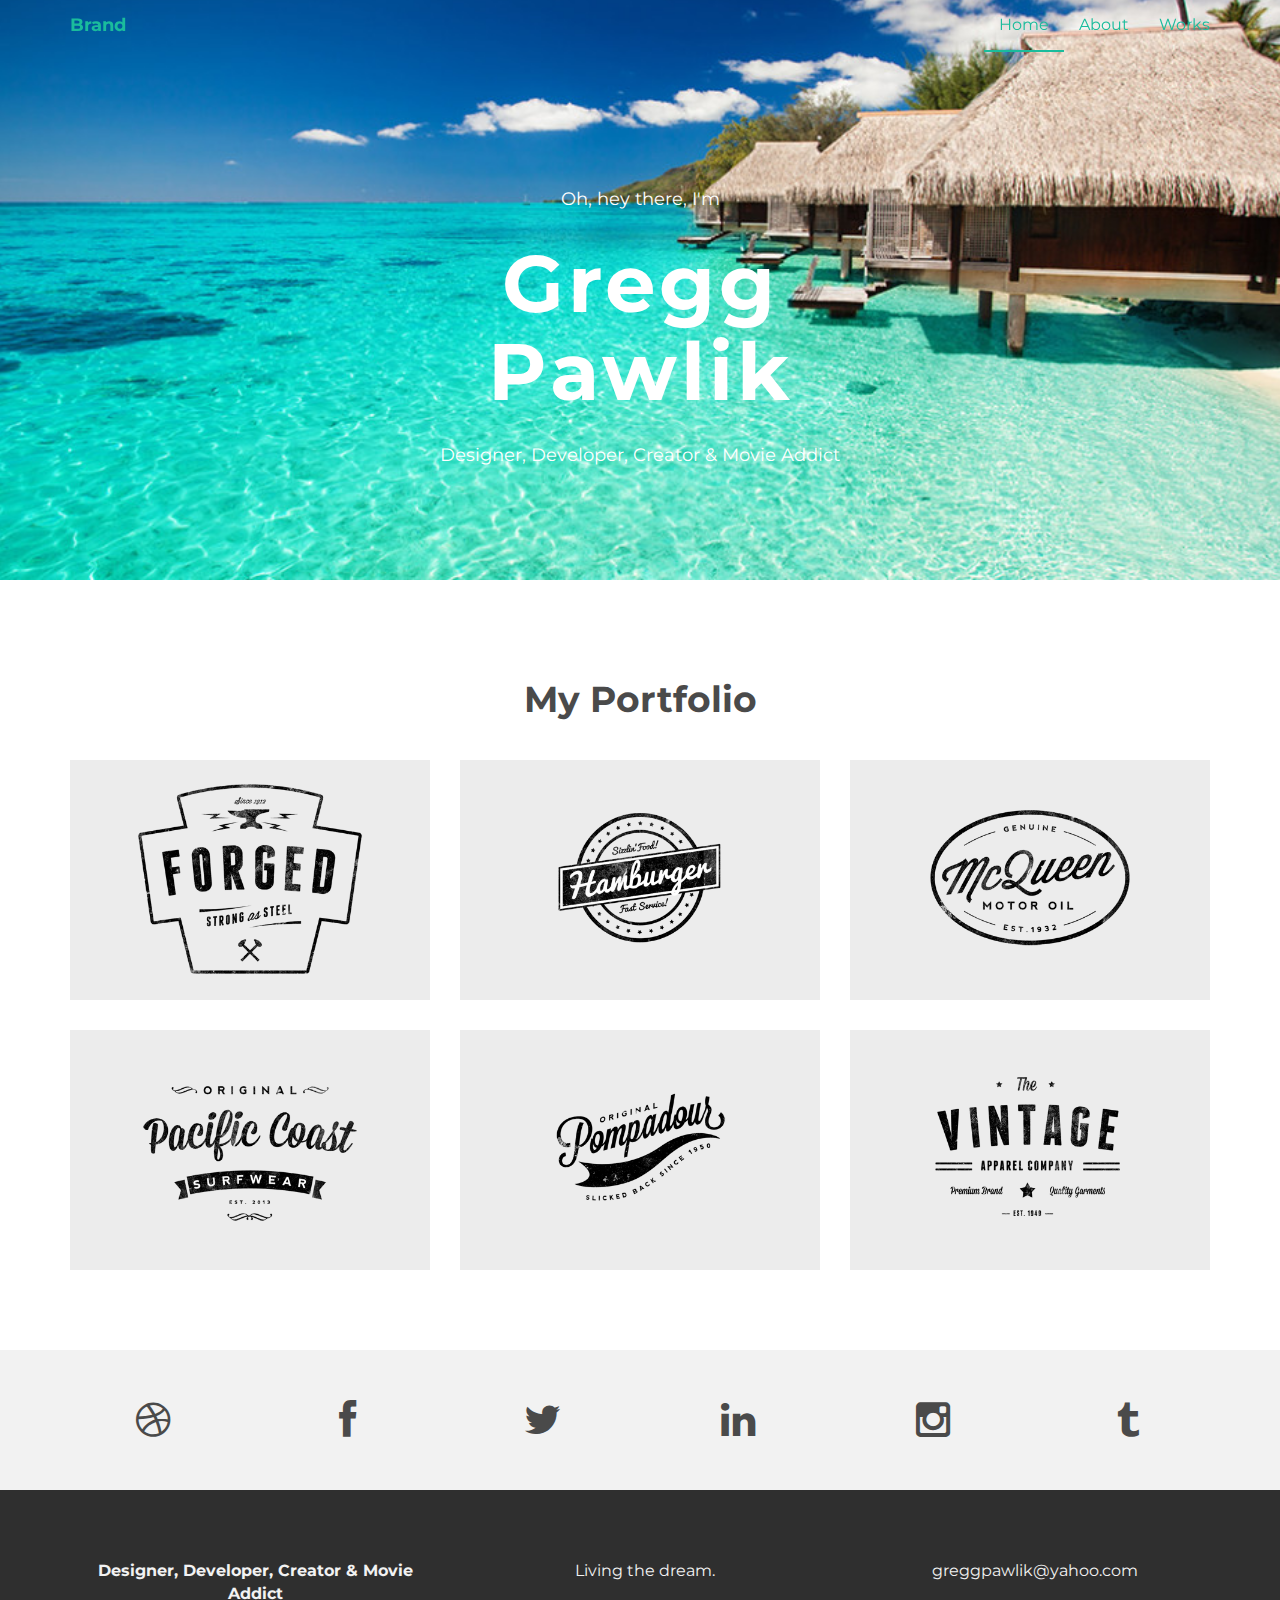
==== part1/index.html @ 76de1516 "initial commit" ====
<!DOCTYPE html>
<html lang="en">
  <head>
    <meta charset="utf-8">
    <meta http-equiv="X-UA-Compatible" content="IE=edge">
    <meta name="viewport" content="width=device-width, initial-scale=1">
    <meta name="description" content="">
    <meta name="author" content="">
    <link rel="shortcut icon" href="assets/ico/favicon.ico">

    <title>INSTANT - Bootstrap Theme</title>

    <!-- Bootstrap core CSS -->
    <link href="assets/css/bootstrap.css" rel="stylesheet">

    <!-- Custom styles for this template -->
    <link href="assets/css/style.css" rel="stylesheet">
    <link href="assets/css/font-awesome.min.css" rel="stylesheet">

    <!-- Just for debugging purposes. Don't actually copy this line! -->
    <!--[if lt IE 9]><script src="../../assets/js/ie8-responsive-file-warning.js"></script><![endif]-->

    <!-- HTML5 shim and Respond.js IE8 support of HTML5 elements and media queries -->
    <!--[if lt IE 9]>
      <script src="https://oss.maxcdn.com/libs/html5shiv/3.7.0/html5shiv.js"></script>
      <script src="https://oss.maxcdn.com/libs/respond.js/1.4.2/respond.min.js"></script>
    <![endif]-->
  </head>

  <body>

    <!-- Static navbar -->
    <div class="navbar navbar-default navbar-fixed-top" role="navigation">
      <div class="container">
        <div class="navbar-header">
          <button type="button" class="navbar-toggle" data-toggle="collapse" data-target=".navbar-collapse">
            <span class="sr-only">Toggle navigation</span>
            <span class="icon-bar"></span>
            <span class="icon-bar"></span>
            <span class="icon-bar"></span>
          </button>
          <a class="navbar-brand" href="index.html">Brand</a>
        </div>
        <div class="navbar-collapse collapse">
          <ul class="nav navbar-nav navbar-right">
            <li class="active"><a href="index.html">Home</a></li>
            <li><a href="about.html">About</a></li>
            <li><a href="#works">Works</a></li>
          </ul>
        </div><!--/.nav-collapse -->
      </div>
    </div>


	<div id="headerwrap">
	    <div class="container">
			<div class="row">
				<div class="col-lg-6 col-lg-offset-3">
					<h4>Oh, hey there, I'm</h4>
					<h1>Gregg Pawlik</h1>
					<h4>Designer, Developer, Creator & Movie Addict</h4>
				</div>
			</div><! --/row -->
	    </div> <!-- /container -->
	</div><! --/headerwrap -->
	
	<section id="works"></section>
	<div class="container">
		<div class="row centered mt mb">
			<h1>My Portfolio</h1>
			
			<div class="col-lg-4 col-md-4 col-sm-4 gallery">
				<a href="work.html"><img src="assets/img/portfolio/folio01.png" class="img-responsive"></a>
			</div>
			<div class="col-lg-4 col-md-4 col-sm-4 gallery">
				<a href="work.html"><img src="assets/img/portfolio/folio02.png" class="img-responsive"></a>
			</div>
			<div class="col-lg-4 col-md-4 col-sm-4 gallery">
				<a href="work.html"><img src="assets/img/portfolio/folio03.png" class="img-responsive"></a>
			</div>
			<div class="col-lg-4 col-md-4 col-sm-4 gallery">
				<a href="work.html"><img src="assets/img/portfolio/folio04.png" class="img-responsive"></a>
			</div>
			<div class="col-lg-4 col-md-4 col-sm-4 gallery">
				<a href="work.html"><img src="assets/img/portfolio/folio05.png" class="img-responsive"></a>
			</div>
			<div class="col-lg-4 col-md-4 col-sm-4 gallery">
				<a href="work.html"><img src="assets/img/portfolio/folio06.png" class="img-responsive"></a>
			</div>
		</div><! --/row -->
	</div><! --/container -->
	
	<div id="social">
		<div class="container">
			<div class="row centered">
				<div class="col-lg-2">
					<a href="#"><i class="fa fa-dribbble"></i></a>
				</div>
				<div class="col-lg-2">
					<a href="#"><i class="fa fa-facebook"></i></a>
				</div>
				<div class="col-lg-2">
					<a href="#"><i class="fa fa-twitter"></i></a>
				</div>
				<div class="col-lg-2">
					<a href="#"><i class="fa fa-linkedin"></i></a>
				</div>
				<div class="col-lg-2">
					<a href="#"><i class="fa fa-instagram"></i></a>
				</div>
				<div class="col-lg-2">
					<a href="#"><i class="fa fa-tumblr"></i></a>
				</div>
			
			</div><! --/row -->
		</div><! --/container -->
	</div><! --/social -->

	<div id="footerwrap">
		<div class="container">
			<div class="row centered">
				<div class="col-lg-4">
					<p><b>Designer, Developer, Creator & Movie Addict</b></p>
				</div>
			
				<div class="col-lg-4">
					<p>Living the dream.</p>
				</div>
				<div class="col-lg-4">
					<p>greggpawlik@yahoo.com</p>
				</div>
			</div>
		</div>
	</div><! --/footerwrap -->
	


    <!-- Bootstrap core JavaScript
    ================================================== -->
    <!-- Placed at the end of the document so the pages load faster -->
    <script src="https://ajax.googleapis.com/ajax/libs/jquery/1.11.0/jquery.min.js"></script>
    <script src="assets/js/bootstrap.min.js"></script>
  </body>
</html>
---- part1/assets/css/style.css ----
/*
 * Author: Carlos Alvarez
 * URL: http://Alvarez.is
 *
 * Project Name: NYC Design
 * Version: 1.0
 * Date: 04-20-2014
 * URL: 
 */


/* ==========================================================================
   Base Styles, Bootstrap Modifications & Fonts Import
   ========================================================================== */

@import url(http://fonts.googleapis.com/css?family=Montserrat:400,700);


::-moz-selection {
    background: #f2c2c9;
    color: #a4003a;
    text-shadow: none;
}

::selection {
    background: #16a085;
    color: #a4003a;
    text-shadow: none;
}

/*
 * A better looking default horizontal rule
 */

 hr {
    display: block;
    height: 1px;
    border: 0;
    border-top: 1px solid #ccc;
    margin: 1em 0;
    padding: 0;
}

.centered {
	text-align: center
}

.mt {
	margin-top: 80px;
}

.mb {
	margin-bottom: 80px;
}

/* ==========================================================================
   General styles
   ========================================================================== */


body {
    font-family: 'Montserrat', sans-serif;
    font-weight: 400;
    font-size: 16px;

    -webkit-font-smoothing: antialiased;
    -webkit-overflow-scrolling: touch;
}

h1, h2, h3, h4, h5, h6 {
	font-weight: 700;
    color: #4a4a4a;
}


.navbar-brand {
	font-weight: 700;
}

.navbar-default .navbar-brand {
	color: #1abc9c;
}

.navbar-default {
	background-color: transparent;
	border-color: transparent;
}

.navbar-default .navbar-nav > .active > a, .navbar-default .navbar-nav > .active > a:hover, .navbar-default .navbar-nav > .active > a:focus {
	color: #1abc9c;
	background-color: transparent;
	border-bottom: 2px solid #1abc9c
}

.navbar-default .navbar-nav > li > a {
	color: #1abc9c;
}

/* ==========================================================================
   Wrap Sections
   ========================================================================== */

#headerwrap {
	background: url(../img/back.jpg) no-repeat center top;
	margin-top: -70px;
	padding-top: 250px;
	text-align:center;
	background-attachment: relative;
	background-position: center center;
	min-height: 650px;
	width: 100%;
	
    -webkit-background-size: 100%;
    -moz-background-size: 100%;
    -o-background-size: 100%;
    background-size: 100%;

    -webkit-background-size: cover;
    -moz-background-size: cover;
    -o-background-size: cover;
    background-size: cover;
}

#headerwrap h1 {
	color:#ffffff;
	padding-top: 10px;
	padding-bottom: 20px;
	letter-spacing: 4px;
	font-size: 80px;
	font-weight: bold;
}

#headerwrap h4 {
	font-weight: 400;
	color: #ffffff
}

#social {
	padding-top: 50px;
	padding-bottom: 50px;
	background-color: #f2f2f2;
}

#social i {
	font-size: 40px;
	color: #4a4a4a
}

#social i:hover {
	color: #1abc9c
}

#footerwrap {
	padding-top: 70px;
	padding-bottom: 50px;
	background-color: #2f2f2f;
}

#footerwrap p {
	color: #f2f2f2;
	margin-left: 10px;
}

#workwrap {	
	background: url(../img/work.jpg) no-repeat center top;
	margin-top: -70px;
	padding-top: 250px;
	text-align:center;
	background-attachment: relative;
	background-position: center center;
	min-height: 650px;
	width: 100%;
	
    -webkit-background-size: 100%;
    -moz-background-size: 100%;
    -o-background-size: 100%;
    background-size: 100%;

    -webkit-background-size: cover;
    -moz-background-size: cover;
    -o-background-size: cover;
    background-size: cover;
}

#workwrap h1 {
	color:#ffffff;
	padding-top: 10px;
	padding-bottom: 20px;
	letter-spacing: 4px;
	font-size: 80px;
	font-weight: bold;
}

#workwrap h4 {
	font-weight: 400;
	color: #ffffff
}

#aboutwrap {	
	background: url(../img/about.jpg) no-repeat center top;
	margin-top: -70px;
	padding-top: 250px;
	text-align:center;
	background-attachment: relative;
	background-position: center center;
	min-height: 550px;
	width: 100%;
	
    -webkit-background-size: 100%;
    -moz-background-size: 100%;
    -o-background-size: 100%;
    background-size: 100%;

    -webkit-background-size: cover;
    -moz-background-size: cover;
    -o-background-size: cover;
    background-size: cover;
}




/* Gallery */
.gallery {
	margin-top: 30px;
}

.gallery img:hover {
	opacity: 0.4;
}
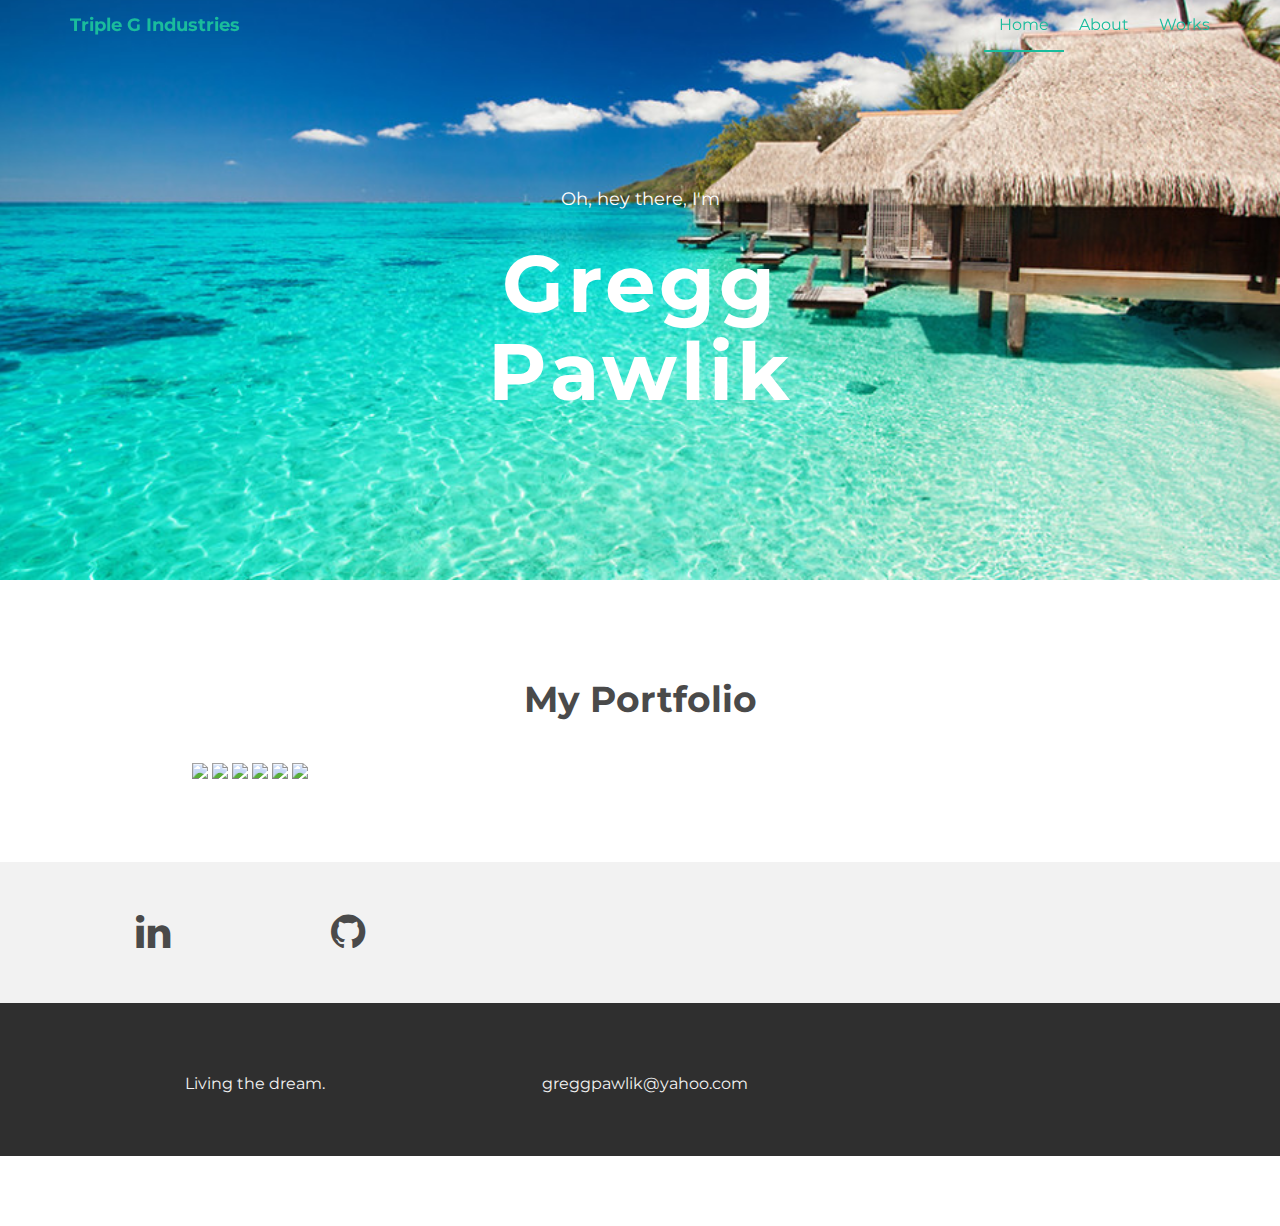
==== commit 24b627a9: "bootstrap update" ====
--- a/part1/index.html
+++ b/part1/index.html
@@ -8,23 +8,16 @@
     <meta name="author" content="">
     <link rel="shortcut icon" href="assets/ico/favicon.ico">
 
-    <title>INSTANT - Bootstrap Theme</title>
+    <title>Index</title>
 
-    <!-- Bootstrap core CSS -->
+    
     <link href="assets/css/bootstrap.css" rel="stylesheet">
 
-    <!-- Custom styles for this template -->
+    
     <link href="assets/css/style.css" rel="stylesheet">
     <link href="assets/css/font-awesome.min.css" rel="stylesheet">
 
-    <!-- Just for debugging purposes. Don't actually copy this line! -->
-    <!--[if lt IE 9]><script src="../../assets/js/ie8-responsive-file-warning.js"></script><![endif]-->
-
-    <!-- HTML5 shim and Respond.js IE8 support of HTML5 elements and media queries -->
-    <!--[if lt IE 9]>
-      <script src="https://oss.maxcdn.com/libs/html5shiv/3.7.0/html5shiv.js"></script>
-      <script src="https://oss.maxcdn.com/libs/respond.js/1.4.2/respond.min.js"></script>
-    <![endif]-->
+    
   </head>
 
   <body>
@@ -39,7 +32,7 @@
             <span class="icon-bar"></span>
             <span class="icon-bar"></span>
           </button>
-          <a class="navbar-brand" href="index.html">Brand</a>
+          <a class="navbar-brand" href="index.html">Triple G Industries</a>
         </div>
         <div class="navbar-collapse collapse">
           <ul class="nav navbar-nav navbar-right">
@@ -58,7 +51,7 @@
 				<div class="col-lg-6 col-lg-offset-3">
 					<h4>Oh, hey there, I'm</h4>
 					<h1>Gregg Pawlik</h1>
-					<h4>Designer, Developer, Creator & Movie Addict</h4>
+					
 				</div>
 			</div><! --/row -->
 	    </div> <!-- /container -->
@@ -70,22 +63,14 @@
 			<h1>My Portfolio</h1>
 			
 			<div class="col-lg-4 col-md-4 col-sm-4 gallery">
-				<a href="work.html"><img src="assets/img/portfolio/folio01.png" class="img-responsive"></a>
+				<img src="holder.js"things>
+				<img src="holder.js">
+				<img src="holder.js">
+				<img src="holder.js">
+				<img src="holder.js">
+				<img src="holder.js">
 			</div>
-			<div class="col-lg-4 col-md-4 col-sm-4 gallery">
-				<a href="work.html"><img src="assets/img/portfolio/folio02.png" class="img-responsive"></a>
-			</div>
-			<div class="col-lg-4 col-md-4 col-sm-4 gallery">
-				<a href="work.html"><img src="assets/img/portfolio/folio03.png" class="img-responsive"></a>
-			</div>
-			<div class="col-lg-4 col-md-4 col-sm-4 gallery">
-				<a href="work.html"><img src="assets/img/portfolio/folio04.png" class="img-responsive"></a>
-			</div>
-			<div class="col-lg-4 col-md-4 col-sm-4 gallery">
-				<a href="work.html"><img src="assets/img/portfolio/folio05.png" class="img-responsive"></a>
-			</div>
-			<div class="col-lg-4 col-md-4 col-sm-4 gallery">
-				<a href="work.html"><img src="assets/img/portfolio/folio06.png" class="img-responsive"></a>
+			
 			</div>
 		</div><! --/row -->
 	</div><! --/container -->
@@ -93,23 +78,15 @@
 	<div id="social">
 		<div class="container">
 			<div class="row centered">
-				<div class="col-lg-2">
-					<a href="#"><i class="fa fa-dribbble"></i></a>
-				</div>
-				<div class="col-lg-2">
-					<a href="#"><i class="fa fa-facebook"></i></a>
-				</div>
-				<div class="col-lg-2">
-					<a href="#"><i class="fa fa-twitter"></i></a>
-				</div>
+				
 				<div class="col-lg-2">
 					<a href="#"><i class="fa fa-linkedin"></i></a>
 				</div>
 				<div class="col-lg-2">
-					<a href="#"><i class="fa fa-instagram"></i></a>
+					<a href="#"><i class="fa fa-github"></i></a>
 				</div>
 				<div class="col-lg-2">
-					<a href="#"><i class="fa fa-tumblr"></i></a>
+					<a href="#"><i class="fa fa-stackoverflow"></i></a>
 				</div>
 			
 			</div><! --/row -->
@@ -119,9 +96,7 @@
 	<div id="footerwrap">
 		<div class="container">
 			<div class="row centered">
-				<div class="col-lg-4">
-					<p><b>Designer, Developer, Creator & Movie Addict</b></p>
-				</div>
+				
 			
 				<div class="col-lg-4">
 					<p>Living the dream.</p>
@@ -135,9 +110,8 @@
 	
 
 
-    <!-- Bootstrap core JavaScript
-    ================================================== -->
-    <!-- Placed at the end of the document so the pages load faster -->
+    
+   
     <script src="https://ajax.googleapis.com/ajax/libs/jquery/1.11.0/jquery.min.js"></script>
     <script src="assets/js/bootstrap.min.js"></script>
   </body>
--- a/part1/assets/css/style.css
+++ b/part1/assets/css/style.css
@@ -1,17 +1,4 @@
-/*
- * Author: Carlos Alvarez
- * URL: http://Alvarez.is
- *
- * Project Name: NYC Design
- * Version: 1.0
- * Date: 04-20-2014
- * URL: 
- */
-
-
-/* ==========================================================================
-   Base Styles, Bootstrap Modifications & Fonts Import
-   ========================================================================== */
+/**/
 
 @import url(http://fonts.googleapis.com/css?family=Montserrat:400,700);
 
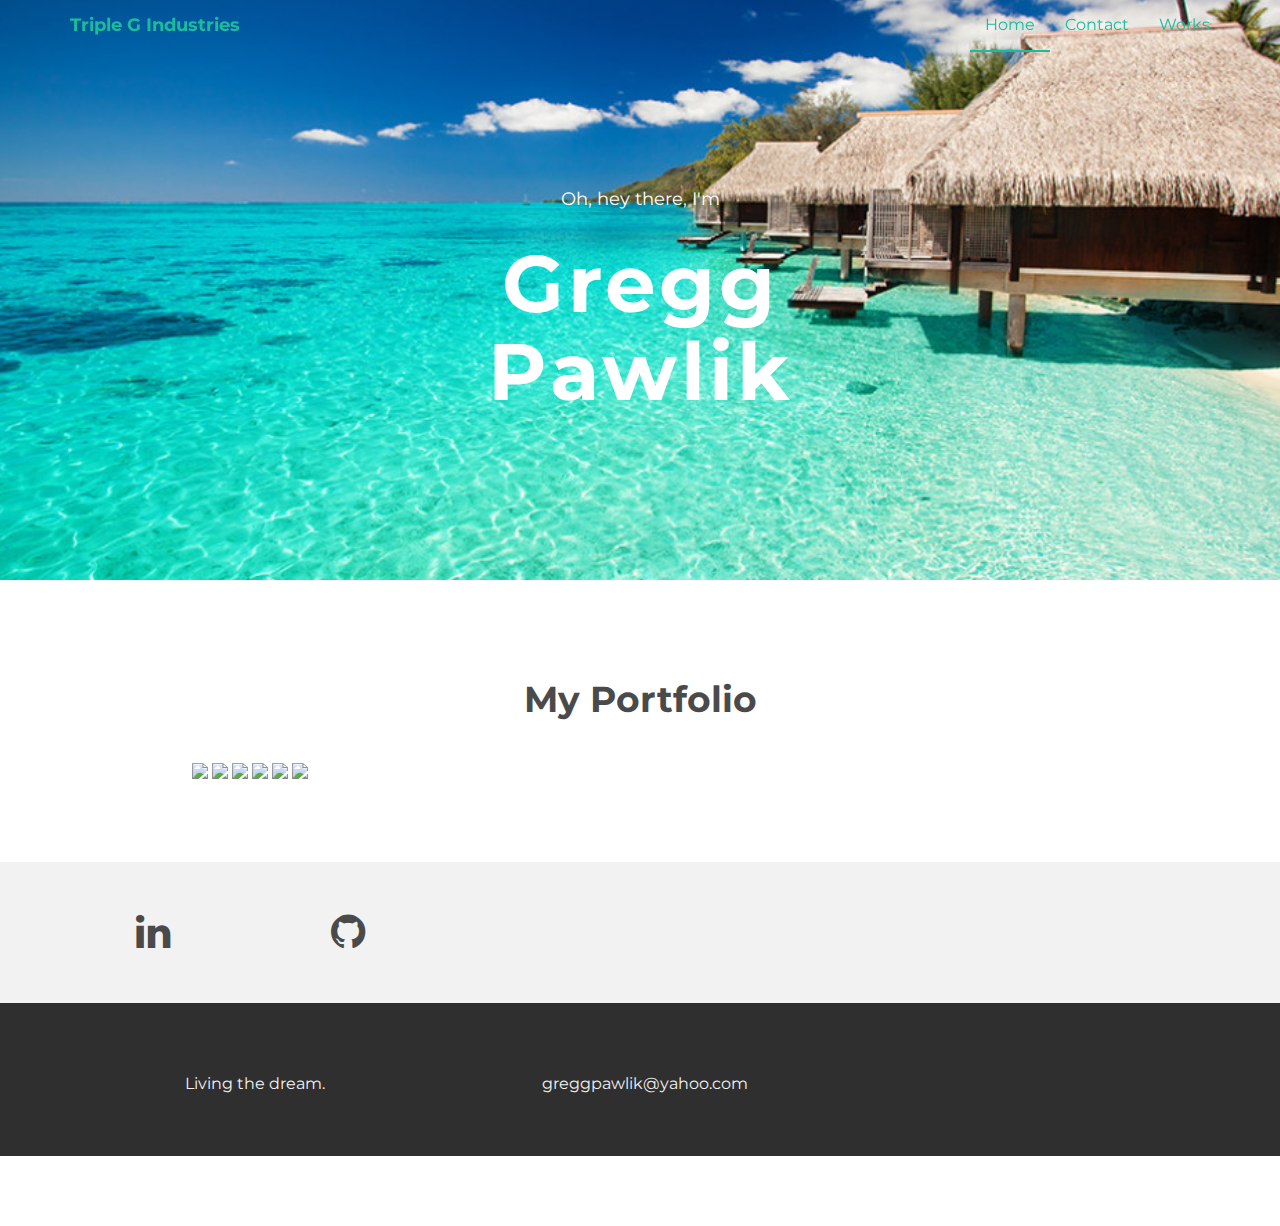
==== commit c1cfb9d8: "reset fix" ====
--- a/part1/index.html
+++ b/part1/index.html
@@ -10,7 +10,8 @@
 
     <title>Index</title>
 
-    
+    <link href="assets/css/reset.css" rel="stylesheet">    
+
     <link href="assets/css/bootstrap.css" rel="stylesheet">
 
     
@@ -37,7 +38,7 @@
         <div class="navbar-collapse collapse">
           <ul class="nav navbar-nav navbar-right">
             <li class="active"><a href="index.html">Home</a></li>
-            <li><a href="about.html">About</a></li>
+            <li><a href="contact.html">Contact</a></li>
             <li><a href="#works">Works</a></li>
           </ul>
         </div><!--/.nav-collapse -->
